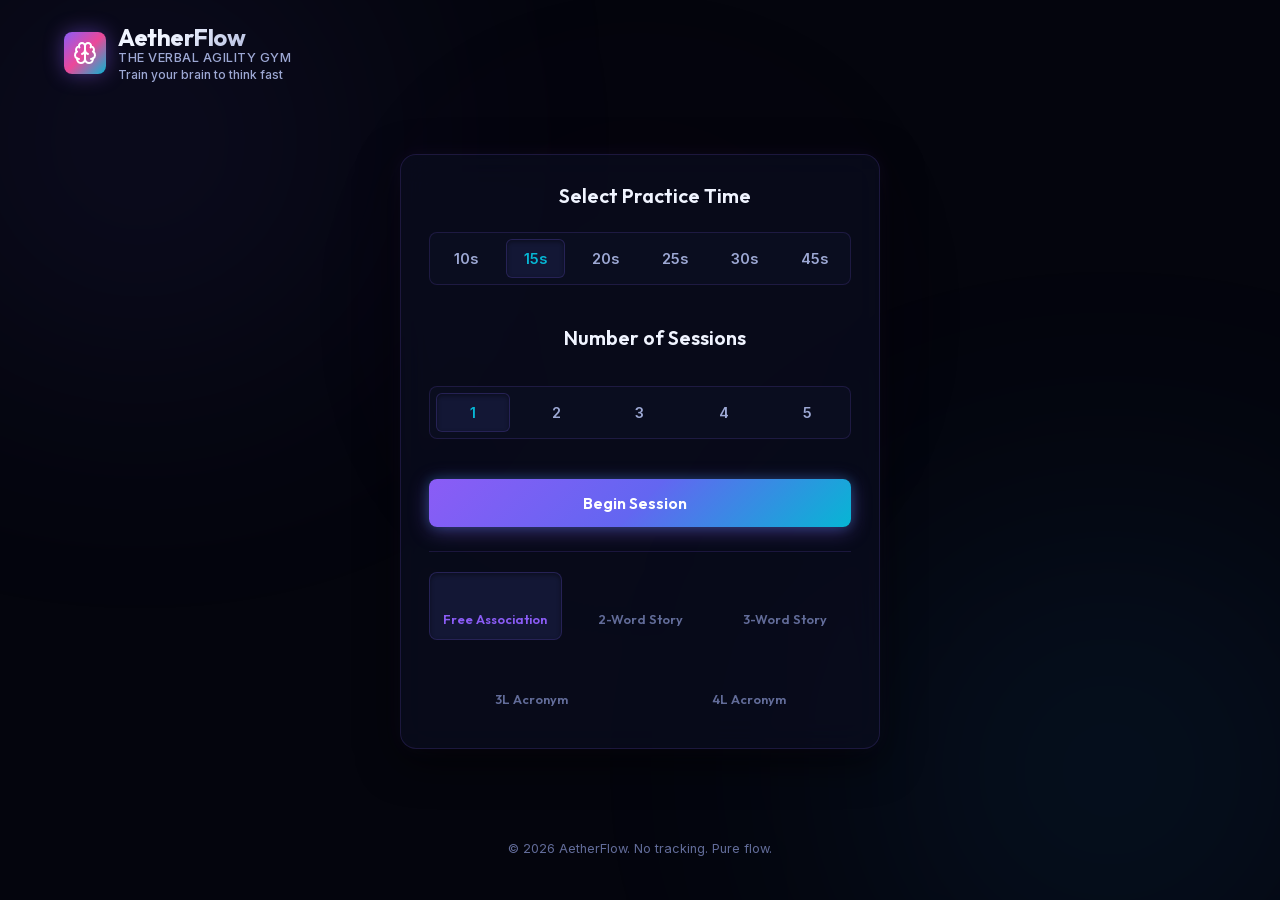
==== index.html @ 55141847 "Inline brain SVG icon in logo for 100% reliable 0ms rendering without script dependency" ====
<!DOCTYPE html>
<html lang="en">
<head>
  <meta charset="UTF-8">
  <meta name="viewport" content="width=device-width, initial-scale=1.0, viewport-fit=cover, user-scalable=no">
  <meta name="description" content="AetherFlow: Train your brain to think fast with minimalist 15-second verbal agility drills.">
  <!-- PWA & Apple Integration -->
  <link rel="manifest" href="manifest.json">
  <meta name="apple-mobile-web-app-capable" content="yes">
  <meta name="apple-mobile-web-app-status-bar-style" content="black-translucent">
  <meta name="apple-mobile-web-app-title" content="AetherFlow">
  <link rel="apple-touch-icon" href="apple-touch-icon.png">
  <meta name="theme-color" media="(prefers-color-scheme: dark)" content="#04050D">
  <meta name="theme-color" media="(prefers-color-scheme: light)" content="#F4F6FC">
  
  <title>AetherFlow - Free Association Practice</title>
  <!-- App Stylesheet (Synchronous in head for 0ms style paint) -->
  <link rel="stylesheet" href="style.css?v=59">
  <!-- Local Fonts (Non-blocking so system fonts display instantly) -->
  <link rel="stylesheet" href="assets/fonts/fonts.css?v=50" media="print" onload="this.media='all'">
  <!-- Lucide Icons -->
  <script src="assets/js/lucide.min.js?v=50"></script>

  <style>
    html, body {
      background-color: #04050D !important;
    }
    .lite-setup-container {
      max-width: 480px;
      margin: 40px auto;
    }
  </style>
</head>
<body>
  <!-- Ambient background glow elements -->
  <div class="ambient-glow glow-1"></div>
  <div class="ambient-glow glow-2"></div>
  <div class="ambient-glow glow-3"></div>

  <div class="app-container">
    <!-- Header -->
    <header class="app-header">
      <div class="brand">
        <div class="brand-logo">
          <svg class="logo-icon" viewBox="0 0 24 24" fill="none" stroke="currentColor" stroke-width="2" stroke-linecap="round" stroke-linejoin="round" aria-hidden="true">
            <path d="M12 5a3 3 0 1 0-5.997.125 4 4 0 0 0-2.526 5.77 4 4 0 0 0 .556 6.588A4 4 0 1 0 12 18Z"/>
            <path d="M12 5a3 3 0 1 1 5.997.125 4 4 0 0 1 2.526 5.77 4 4 0 0 1-.556 6.588A4 4 0 1 1 12 18Z"/>
            <path d="M15 13a4.5 4.5 0 0 1-3-4 4.5 4.5 0 0 1-3 4"/>
            <path d="M17.599 6.5a3 3 0 0 0 .399-1.375"/>
            <path d="M6.003 5.125A3 3 0 0 0 6.401 6.5"/>
            <path d="M3.477 10.896a4 4 0 0 1 .585-.396"/>
            <path d="M19.938 10.5a4 4 0 0 1 .585.396"/>
            <path d="M6 18a4 4 0 0 1-1.967-.516"/>
            <path d="M19.967 17.484A4 4 0 0 1 18 18"/>
          </svg>
        </div>
        <div class="brand-text">
          <h1>AetherFlow</h1>
          <p>The Verbal Agility Gym</p>
          <p style="font-size: 0.75rem; text-transform: none; letter-spacing: normal; margin-top: 2px; color: var(--text-secondary);">Train your brain to think fast</p>
        </div>
      </div>
    </header>

    <!-- VIEWS CONTAINER -->
    <main class="views-container">
      
      <!-- 1. SETUP VIEW (DASHBOARD) -->
      <section id="dashboard-view" class="app-view active">
        <div class="lite-setup-container glass-panel">
          <h2 class="section-title" style="justify-content: center; margin-bottom: 24px;">
            <i data-lucide="sliders"></i> 
            <span>Select Practice Time</span>
          </h2>
          <div id="offline-message" class="hidden" style="margin-top: -12px; margin-bottom: 20px; padding: 12px 16px; border-radius: 8px; background: rgba(239, 68, 68, 0.1); border: 1px solid rgba(239, 68, 68, 0.2); color: #ef4444; font-size: 0.85rem; display: flex; align-items: center; gap: 8px; justify-content: center;">
            <i data-lucide="wifi-off" style="width: 16px; height: 16px;"></i>
            <span>Offline. Connection required to practice.</span>
          </div>
          <form id="config-form" class="config-form">
            <div class="form-group">
              <div class="duration-selector" style="grid-template-columns: repeat(6, 1fr);">
                <button type="button" class="duration-btn" data-value="10">10s</button>
                <button type="button" class="duration-btn active" data-value="15">15s</button>
                <button type="button" class="duration-btn" data-value="20">20s</button>
                <button type="button" class="duration-btn" data-value="25">25s</button>
                <button type="button" class="duration-btn" data-value="30">30s</button>
                <button type="button" class="duration-btn" data-value="45">45s</button>
              </div>
              <input type="hidden" id="duration-input" value="15">
            </div>

            <h2 class="section-title" style="justify-content: center; margin-bottom: 12px; margin-top: 16px;">
              <i data-lucide="layers"></i> 
              <span>Number of Sessions</span>
            </h2>
            <div class="form-group">
              <div class="duration-selector" style="grid-template-columns: repeat(5, 1fr);">
                <button type="button" class="round-btn active" data-value="1">1</button>
                <button type="button" class="round-btn" data-value="2">2</button>
                <button type="button" class="round-btn" data-value="3">3</button>
                <button type="button" class="round-btn" data-value="4">4</button>
                <button type="button" class="round-btn" data-value="5">5</button>
              </div>
              <input type="hidden" id="rounds-input" value="1">
            </div>

            <button type="submit" class="primary-btn start-btn" style="width: 100%; margin-top: 16px;">
              <span>Begin Session</span>
              <i data-lucide="play"></i>
            </button>
          </form>
          
          <!-- Mode Selection Bar -->
          <div class="mode-selector-bar">
            <button type="button" class="mode-tab active" data-mode="association">
              <i data-lucide="brain"></i>
              <span>Free Association</span>
            </button>
            <button type="button" class="mode-tab" data-mode="story">
              <i data-lucide="book-open"></i>
              <span>2-Word Story</span>
            </button>
            <button type="button" class="mode-tab" data-mode="story3">
              <i data-lucide="library"></i>
              <span>3-Word Story</span>
            </button>
            <button type="button" class="mode-tab" data-mode="acronym3">
              <i data-lucide="type"></i>
              <span>3L Acronym</span>
            </button>
            <button type="button" class="mode-tab" data-mode="acronym4">
              <i data-lucide="type"></i>
              <span>4L Acronym</span>
            </button>
          </div>
        </div>
      </section>

      <!-- 2. PRACTICE VIEW -->
      <section id="practice-view" class="app-view">
        <div class="practice-container glass-panel" style="justify-content: center; min-height: 400px; padding: 40px 28px;">
          <!-- Session Header -->
          <div class="practice-header">
            <div id="round-indicator" style="position: absolute; top: -16px; left: 50%; transform: translateX(-50%); font-size: 0.9rem; font-weight: 600; color: var(--text-secondary); background: var(--glass-bg); padding: 4px 12px; border-radius: 12px; border: 1px solid var(--glass-border);">Session 1 of 3</div>
            
            <button id="abort-practice-btn" class="icon-button danger-hover" title="Quit Practice">
              <i data-lucide="x"></i>
            </button>
            <button type="button" class="timer-display" id="timer-display-wrapper" title="Click to pause or resume countdown" aria-label="Pause or resume timer">
              <div class="timer-ring-svg-container">
                <svg class="timer-ring" width="80" height="80">
                  <circle class="timer-ring-bg" stroke="rgba(255,255,255,0.05)" stroke-width="4" fill="transparent" r="36" cx="40" cy="40"/>
                  <circle id="timer-ring-progress" class="timer-ring-progress" stroke="var(--color-primary)" stroke-width="4" fill="transparent" r="36" cx="40" cy="40"/>
                </svg>
              </div>
              <span id="timer-text" class="timer-text">15</span>
              <span id="timer-pause-badge" class="timer-pause-badge hidden">PAUSED</span>
            </button>
          </div>

          <!-- Prompt Word Display -->
          <div class="prompt-section" style="margin: 60px 0;">
            <span class="prompt-label" id="prompt-instruction">Associate in your mind from</span>
            <div id="prompt-word" class="prompt-word" style="animation: feedWordSpawn 0.5s cubic-bezier(0.175, 0.885, 0.32, 1.2) forwards;">Resonance</div>
          </div>
          
          <button id="prev-practice-btn" class="secondary-btn hidden" style="position: absolute; bottom: 20px; left: 28px; padding: 8px 16px; font-size: 0.9rem;" title="Previous Session">
            <i data-lucide="arrow-left" style="width: 16px; height: 16px;"></i>
            <span>Back</span>
          </button>

          <button id="next-practice-btn" class="secondary-btn" style="position: absolute; bottom: 20px; right: 28px; padding: 8px 16px; font-size: 0.9rem;" title="Next Session">
            <span>Next</span>
            <i data-lucide="arrow-right" style="width: 16px; height: 16px;"></i>
          </button>
        </div>
      </section>

      <!-- 3. RESULTS VIEW -->
      <section id="results-view" class="app-view">
        <div class="results-container" style="max-width: 600px;">
          
          <!-- Summary Header -->
          <div class="results-summary-card glass-panel">
            <div class="results-badge"><i data-lucide="brain"></i> Session Complete</div>
            <h2 class="results-title">Flow Complete!</h2>
            <p class="results-subtitle">You completed a mental free association session.</p>
            
            <div class="results-stats-grid" style="grid-template-columns: repeat(2, 1fr); align-items: center;">
              <div class="res-stat-card">
                <span class="word-box-text" id="results-duration" style="--word-len: 4;">0s</span>
                <span class="res-stat-lbl">Practice Time</span>
              </div>
              <div class="res-stat-card">
                <div id="results-prompt-word" class="res-stat-val" style="margin-top: 4px;">Resonance</div>
                <span class="res-stat-lbl" id="results-prompt-label">Prompt Noun</span>
              </div>
            </div>
          </div>

          <div class="results-actions" style="margin-top: 24px; justify-content: center;">
            <button id="retry-btn" class="primary-btn">
              <i data-lucide="rotate-ccw"></i>
              <span>Practice Again</span>
            </button>
            <button id="dashboard-btn" class="secondary-btn">
              <i data-lucide="arrow-left"></i>
              <span>Back to Setup</span>
            </button>
          </div>

        </div>
      </section>

    </main>

    <!-- Footer -->
    <footer class="app-footer">
      <p>&copy; 2026 AetherFlow. No tracking. Pure flow.</p>
    </footer>
  </div>

  <!-- App Logic script -->
  <script src="app.js?v=58"></script>
  <!-- Force unregister any legacy service workers and clear cache storage -->
  <script>
    if ('serviceWorker' in navigator) {
      navigator.serviceWorker.getRegistrations().then(registrations => {
        for (let registration of registrations) {
          registration.unregister();
        }
      });
      if (window.caches) {
        caches.keys().then(names => {
          for (let name of names) caches.delete(name);
        });
      }
    }
  </script>
</body>
</html>
---- style.css ----
/* AetherFlow Design System & Stylesheet */

:root {
  /* Dark Mode Palette — Deep Cosmos & Nebula Starlight */
  --bg-primary: #04050d;                    /* Void Black / Deep Space */
  --bg-secondary: #0a0d1f;                  /* Deep Stellar Navy */
  --bg-tertiary: #131735;                   /* Cosmic Dust Indigo */
  --text-primary: #f0f4ff;                  /* Starlight White */
  --text-secondary: #9da8d4;                /* Stellar Haze */
  --text-muted: #626c99;                    /* Interstellar Grey */
  --text-tertiary: #626c99;
  
  --color-primary: #8b5cf6;                 /* Nebula Violet (Star Nursery) */
  --color-on-primary: #ffffff;
  --color-primary-container: #4c1d95;
  --color-primary-glow: rgba(139, 92, 246, 0.25);
  
  --color-secondary: #06b6d4;               /* Pulsar Cyan */
  --color-secondary-glow: rgba(6, 182, 212, 0.22);
  
  --color-accent: #f43f5e;                  /* Supernova Pink/Magenta */
  --color-accent-glow: rgba(244, 63, 94, 0.22);
  
  --color-star-gold: #fbbf24;               /* Golden Star Glow */
  --color-warning: #f59e0b;
  --color-success: #10b981;
  --color-danger: #f43f5e;
  --color-danger-glow: rgba(244, 63, 94, 0.2);

  --glass-bg: rgba(10, 13, 31, 0.72);
  --glass-border: rgba(139, 92, 246, 0.16);
  --glass-border-focus: rgba(6, 182, 212, 0.4);
  --card-shadow: 0 12px 40px 0 rgba(0, 0, 0, 0.65), 0 0 20px 0 rgba(139, 92, 246, 0.08);
  --inset-shadow: inset 0 2px 4px 0 rgba(0, 0, 0, 0.4);

  --font-display: 'Outfit', -apple-system, BlinkMacSystemFont, "Segoe UI", Roboto, sans-serif;
  --font-body: 'Inter', -apple-system, BlinkMacSystemFont, "Segoe UI", Roboto, sans-serif;
  --border-radius-sm: 8px;
  --border-radius-md: 16px;
  --border-radius-lg: 24px;
  --transition-smooth: all 0.3s cubic-bezier(0.25, 0.8, 0.25, 1);
  --transition-fast: all 0.15s ease;
}

/* Light Mode Override — Celestial Dawn */
body.light-mode {
  --bg-primary: #f4f6fc;
  --bg-secondary: #ffffff;
  --bg-tertiary: #ede9fe;
  --text-primary: #0a0d1f;
  --text-secondary: #4c1d95;
  --text-muted: #6b7280;
  
  --color-primary: #7c3aed;
  --color-on-primary: #ffffff;
  --color-primary-glow: rgba(124, 58, 237, 0.15);
  --color-secondary: #0891b2;
  --color-secondary-glow: rgba(8, 145, 178, 0.15);
  --color-accent: #e11d48;

  --glass-bg: rgba(255, 255, 255, 0.8);
  --glass-border: rgba(124, 58, 237, 0.14);
  --glass-border-focus: rgba(8, 145, 178, 0.35);
  --card-shadow: 0 12px 36px 0 rgba(15, 23, 42, 0.08);
  --inset-shadow: inset 0 2px 4px 0 rgba(0, 0, 0, 0.05);
}

/* Reset & Base Styles */
* {
  box-sizing: border-box;
  margin: 0;
  padding: 0;
  -webkit-tap-highlight-color: transparent;
}

button,
.primary-btn,
.secondary-btn,
.duration-btn,
.round-btn,
.icon-button,
.mode-tab {
  touch-action: manipulation;
  -webkit-user-select: none;
  user-select: none;
  cursor: pointer;
}

button:active,
.primary-btn:active,
.secondary-btn:active,
.duration-btn:active,
.round-btn:active,
.icon-button:active,
.mode-tab:active {
  transform: scale(0.96);
  filter: brightness(0.95);
}

body {
  font-family: var(--font-body);
  background-color: var(--bg-primary);
  color: var(--text-primary);
  min-height: 100vh;
  overflow-x: hidden;
  position: relative;
  transition: background-color 0.5s ease;
}

/* Background Ambient Glows — Cosmic Nebula */
.ambient-glow {
  position: fixed;
  border-radius: 50%;
  filter: blur(140px);
  z-index: 0;
  pointer-events: none;
  opacity: 0.5;
  transition: all 0.5s ease;
}
.glow-1 {
  width: 520px;
  height: 520px;
  background: radial-gradient(circle, rgba(139, 92, 246, 0.45) 0%, rgba(99, 102, 241, 0.2) 40%, transparent 70%);
  top: -120px;
  left: -120px;
}
.glow-2 {
  width: 580px;
  height: 580px;
  background: radial-gradient(circle, rgba(6, 182, 212, 0.35) 0%, rgba(59, 130, 246, 0.18) 45%, transparent 70%);
  bottom: -160px;
  right: -120px;
}
.glow-3 {
  width: 420px;
  height: 420px;
  background: radial-gradient(circle, rgba(244, 63, 94, 0.28) 0%, rgba(168, 85, 247, 0.12) 50%, transparent 70%);
  top: 35%;
  left: 50%;
  transform: translate(-50%, -50%);
  opacity: 0.22;
}

body.light-mode .ambient-glow {
  opacity: 0.25;
}

/* Layout */
.app-container {
  max-width: 1200px;
  margin: 0 auto;
  padding: 24px;
  padding-top: calc(24px + env(safe-area-inset-top));
  padding-bottom: calc(24px + env(safe-area-inset-bottom));
  padding-left: calc(24px + env(safe-area-inset-left));
  padding-right: calc(24px + env(safe-area-inset-right));
  min-height: 100vh;
  display: flex;
  flex-direction: column;
  position: relative;
  z-index: 1;
}

/* Header */
.app-header {
  display: flex;
  justify-content: space-between;
  align-items: center;
  margin-bottom: 32px;
}

.brand {
  display: flex;
  align-items: center;
  gap: 12px;
}

.brand-logo {
  background: linear-gradient(135deg, #8b5cf6 0%, #ec4899 50%, #06b6d4 100%);
  width: 42px;
  height: 42px;
  border-radius: var(--border-radius-sm);
  display: flex;
  align-items: center;
  justify-content: center;
  box-shadow: 0 0 20px rgba(139, 92, 246, 0.45);
  flex-shrink: 0;
}

.logo-icon {
  stroke: #ffffff;
  width: 24px;
  height: 24px;
  display: block;
}

.brand-text h1 {
  font-family: var(--font-display);
  font-size: 1.5rem;
  font-weight: 700;
  letter-spacing: -0.5px;
  line-height: 1.1;
  background: linear-gradient(135deg, var(--text-primary) 30%, var(--text-secondary));
  -webkit-background-clip: text;
  -webkit-text-fill-color: transparent;
}

.brand-text p {
  font-size: 0.8rem;
  color: var(--text-secondary);
  font-weight: 500;
  letter-spacing: 0.5px;
  text-transform: uppercase;
}

.header-actions {
  display: flex;
  gap: 12px;
}

/* View switcher styling */
.app-view {
  display: none;
  opacity: 0;
  transform: translateY(15px);
  transition: opacity 0.4s ease, transform 0.4s ease;
}

.app-view.active {
  display: block;
  opacity: 1;
  transform: translateY(0);
  animation: viewTransition 0.5s cubic-bezier(0.16, 1, 0.3, 1) forwards;
}

@keyframes viewTransition {
  0% {
    opacity: 0;
    transform: translateY(15px) scale(0.98);
  }
  100% {
    opacity: 1;
    transform: translateY(0) scale(1);
  }
}

/* Glassmorphism Panels */
.glass-panel {
  background: var(--glass-bg);
  border: 1px solid var(--glass-border);
  border-radius: var(--border-radius-md);
  padding: 28px;
  backdrop-filter: blur(16px);
  -webkit-backdrop-filter: blur(16px);
  box-shadow: var(--card-shadow);
  transition: var(--transition-smooth);
}

.glass-panel:hover {
  border-color: var(--glass-border-focus);
}

.section-title {
  font-family: var(--font-display);
  font-size: 1.25rem;
  font-weight: 600;
  margin-bottom: 20px;
  display: flex;
  align-items: center;
  gap: 10px;
}

.section-title i {
  color: var(--color-primary);
  width: 20px;
  height: 20px;
}

/* Dashboard Grid */
.dashboard-grid {
  display: grid;
  grid-template-columns: 1.2fr 0.8fr;
  gap: 24px;
}

.stats-overview {
  grid-column: 1 / -1;
}

.stats-grid {
  display: grid;
  grid-template-columns: repeat(auto-fit, minmax(200px, 1fr));
  gap: 20px;
}

.stat-card {
  background: var(--bg-secondary);
  border: 1px solid var(--glass-border);
  padding: 20px;
  border-radius: var(--border-radius-md);
  position: relative;
  overflow: hidden;
  display: flex;
  flex-direction: column;
  justify-content: space-between;
  height: 120px;
  transition: var(--transition-smooth);
}

.stat-card:hover {
  transform: translateY(-4px);
  border-color: var(--color-primary-glow);
  box-shadow: 0 10px 20px rgba(0,0,0,0.2);
}

.stat-value {
  font-family: var(--font-display);
  font-size: 2.2rem;
  font-weight: 700;
  line-height: 1;
  background: linear-gradient(135deg, var(--text-primary), var(--text-secondary));
  -webkit-background-clip: text;
  -webkit-text-fill-color: transparent;
}

.stat-label {
  font-size: 0.85rem;
  color: var(--text-secondary);
  font-weight: 500;
}

.stat-icon-wrapper {
  position: absolute;
  right: -10px;
  bottom: -10px;
  opacity: 0.05;
  transition: var(--transition-smooth);
}

.stat-icon-wrapper i {
  width: 80px;
  height: 80px;
}

.stat-card:hover .stat-icon-wrapper {
  opacity: 0.12;
  transform: scale(1.1) rotate(-5deg);
  color: var(--color-primary);
}

/* Configuration Form */
.config-form {
  display: flex;
  flex-direction: column;
  gap: 24px;
}

.form-group {
  display: flex;
  flex-direction: column;
  gap: 12px;
}

.form-group label {
  font-size: 0.85rem;
  font-weight: 600;
  text-transform: uppercase;
  letter-spacing: 0.8px;
  color: var(--text-secondary);
}

/* Duration Selector Buttons */
.duration-selector {
  display: grid;
  grid-template-columns: repeat(7, 1fr);
  gap: 10px;
  background: var(--bg-secondary);
  padding: 6px;
  border-radius: var(--border-radius-sm);
  border: 1px solid var(--glass-border);
}

.duration-btn,
.round-btn {
  background: transparent;
  border: none;
  color: var(--text-secondary);
  font-family: var(--font-body);
  font-size: 0.9rem;
  font-weight: 600;
  padding: 10px 0;
  border-radius: 6px;
  cursor: pointer;
  transition: var(--transition-fast);
  display: flex;
  align-items: center;
  justify-content: center;
}

.duration-btn:hover,
.round-btn:hover {
  background: rgba(255, 255, 255, 0.03);
  color: var(--text-primary);
}

body.light-mode .duration-btn:hover,
body.light-mode .round-btn:hover {
  background: rgba(0, 0, 0, 0.03);
}

.duration-btn.active,
.round-btn.active {
  background: var(--bg-tertiary);
  color: var(--color-secondary);
  box-shadow: var(--inset-shadow);
  border: 1px solid var(--glass-border);
}

/* Category Grid Radio Buttons */
.category-grid {
  display: grid;
  grid-template-columns: repeat(2, 1fr);
  gap: 12px;
}

.category-card {
  cursor: pointer;
  position: relative;
}

.category-card input[type="radio"] {
  position: absolute;
  opacity: 0;
  width: 0;
  height: 0;
}

.category-content {
  display: flex;
  flex-direction: column;
  align-items: center;
  gap: 8px;
  padding: 16px;
  background: var(--bg-secondary);
  border: 1px solid var(--glass-border);
  border-radius: var(--border-radius-sm);
  text-align: center;
  transition: var(--transition-smooth);
}

.category-content i {
  width: 20px;
  height: 20px;
  color: var(--text-secondary);
  transition: var(--transition-smooth);
}

.category-content span {
  font-size: 0.85rem;
  font-weight: 500;
  color: var(--text-secondary);
  transition: var(--transition-smooth);
}

.category-card:hover .category-content {
  border-color: var(--glass-border-focus);
}

.category-card input[type="radio"]:checked + .category-content {
  border-color: var(--color-primary);
  background: var(--color-primary-glow);
}

.category-card input[type="radio"]:checked + .category-content i {
  color: var(--color-primary);
  transform: scale(1.1);
}

.category-card input[type="radio"]:checked + .category-content span {
  color: var(--text-primary);
  font-weight: 600;
}

/* Buttons */
.primary-btn {
  background: linear-gradient(135deg, #8b5cf6 0%, #6366f1 50%, #06b6d4 100%);
  color: #ffffff;
  border: none;
  font-family: var(--font-display);
  font-size: 1rem;
  font-weight: 600;
  padding: 14px 28px;
  border-radius: var(--border-radius-sm);
  cursor: pointer;
  display: flex;
  align-items: center;
  justify-content: center;
  gap: 10px;
  transition: var(--transition-smooth);
  box-shadow: 0 4px 20px rgba(139, 92, 246, 0.4), 0 0 12px rgba(6, 182, 212, 0.25);
}

.primary-btn:hover {
  transform: translateY(-2px);
  box-shadow: 0 6px 26px rgba(139, 92, 246, 0.55), 0 0 16px rgba(6, 182, 212, 0.35);
  filter: brightness(1.1);
}

.primary-btn:active {
  transform: translateY(0);
}

.secondary-btn {
  background: var(--bg-tertiary);
  color: var(--text-primary);
  border: 1px solid var(--glass-border);
  font-family: var(--font-display);
  font-size: 1rem;
  font-weight: 600;
  padding: 14px 28px;
  border-radius: var(--border-radius-sm);
  cursor: pointer;
  display: flex;
  align-items: center;
  justify-content: center;
  gap: 10px;
  transition: var(--transition-smooth);
}

.secondary-btn:hover {
  background: var(--bg-secondary);
  border-color: var(--glass-border-focus);
}

.icon-button {
  background: var(--glass-bg);
  border: 1px solid var(--glass-border);
  color: var(--text-primary);
  width: 40px;
  height: 40px;
  border-radius: var(--border-radius-sm);
  cursor: pointer;
  display: flex;
  align-items: center;
  justify-content: center;
  transition: var(--transition-smooth);
}

.icon-button:hover {
  background: var(--bg-tertiary);
  border-color: var(--glass-border-focus);
  transform: scale(1.05);
}

.icon-button i {
  width: 18px;
  height: 18px;
}

.text-btn {
  background: transparent;
  border: none;
  font-size: 0.85rem;
  font-weight: 600;
  color: var(--text-secondary);
  cursor: pointer;
  transition: var(--transition-fast);
}

.text-btn:hover {
  color: var(--text-primary);
}

.text-btn.danger-hover:hover {
  color: var(--color-danger);
}

.danger-hover:hover {
  border-color: var(--color-danger);
  color: var(--color-danger);
  background: var(--color-danger-glow);
}

.hidden {
  display: none !important;
}

/* History Panel */
.panel-header {
  display: flex;
  justify-content: space-between;
  align-items: center;
  margin-bottom: 20px;
}

.history-list-wrapper {
  max-height: 295px;
  overflow-y: auto;
  padding-right: 4px;
}

.history-list-wrapper::-webkit-scrollbar {
  width: 4px;
}

.history-list-wrapper::-webkit-scrollbar-thumb {
  background: var(--glass-border-focus);
  border-radius: 4px;
}

.empty-state {
  display: flex;
  flex-direction: column;
  align-items: center;
  justify-content: center;
  padding: 40px 20px;
  text-align: center;
  color: var(--text-muted);
  gap: 12px;
}

.empty-state i {
  width: 40px;
  height: 40px;
  stroke-width: 1.5;
}

.empty-state p {
  font-size: 0.9rem;
}

.history-list {
  list-style: none;
  display: flex;
  flex-direction: column;
  gap: 12px;
}

.history-item {
  display: flex;
  justify-content: space-between;
  align-items: center;
  background: var(--bg-secondary);
  border: 1px solid var(--glass-border);
  padding: 14px 18px;
  border-radius: var(--border-radius-sm);
  cursor: pointer;
  transition: var(--transition-smooth);
}

.history-item:hover {
  transform: translateX(4px);
  border-color: var(--color-primary-glow);
  background: var(--bg-tertiary);
}

.history-main-info {
  display: flex;
  flex-direction: column;
  gap: 4px;
}

.history-prompt {
  font-weight: 600;
  font-size: 0.95rem;
}

.history-details {
  font-size: 0.8rem;
  color: var(--text-secondary);
}

.history-stats {
  display: flex;
  align-items: center;
  gap: 12px;
}

.history-stat-badge {
  background: var(--bg-tertiary);
  border: 1px solid var(--glass-border);
  padding: 4px 8px;
  border-radius: 4px;
  font-size: 0.75rem;
  font-weight: 600;
  color: var(--color-secondary);
}

.history-date {
  font-size: 0.75rem;
  color: var(--text-muted);
}

/* PRACTICE VIEW */
.practice-container {
  max-width: 720px;
  margin: 0 auto;
  display: flex;
  flex-direction: column;
  align-items: center;
  position: relative;
  min-height: 480px;
}

.practice-header {
  width: 100%;
  display: flex;
  justify-content: space-between;
  align-items: center;
  margin-bottom: 40px;
}

/* Timer Ring & Visual (Interactive Button) */
.timer-display {
  position: relative;
  width: 80px;
  height: 80px;
  display: flex;
  align-items: center;
  justify-content: center;
  background: transparent;
  border: none;
  padding: 0;
  cursor: pointer;
  border-radius: 50%;
  outline: none;
  transition: transform 0.2s cubic-bezier(0.2, 0.8, 0.2, 1), filter 0.2s ease;
  user-select: none;
  -webkit-tap-highlight-color: transparent;
}

.timer-display:hover {
  transform: scale(1.06);
  filter: drop-shadow(0 0 12px rgba(139, 92, 246, 0.55));
}

.timer-display:active {
  transform: scale(0.95);
}

.timer-display:focus-visible {
  box-shadow: 0 0 0 2px var(--color-primary);
}

.timer-ring-svg-container {
  transform: rotate(-90deg);
}

.timer-ring-progress {
  stroke-dasharray: 226; /* 2 * PI * r = 2 * 3.14159 * 36 ≈ 226.19 */
  stroke-dashoffset: 0;
  transition: stroke-dashoffset 0.25s linear, stroke 0.3s ease;
}

.timer-text {
  position: absolute;
  font-family: var(--font-display);
  font-size: 1.4rem;
  font-weight: 700;
  color: var(--text-primary);
  transition: color 0.3s ease;
}

.timer-display.pulse {
  animation: timerAlertPulse 1s infinite alternate;
}

.timer-display.paused .timer-ring-progress {
  stroke: hsl(45, 95%, 55%) !important;
  filter: drop-shadow(0 0 8px hsla(45, 95%, 55%, 0.6));
}

.timer-display.paused .timer-text {
  color: hsl(45, 95%, 65%);
}

.timer-pause-badge {
  position: absolute;
  bottom: -6px;
  background: rgba(10, 13, 31, 0.95);
  border: 1px solid rgba(251, 191, 36, 0.5);
  border-radius: 10px;
  padding: 2px 7px;
  font-size: 0.6rem;
  font-weight: 800;
  text-transform: uppercase;
  letter-spacing: 0.08em;
  color: #fbbf24;
  box-shadow: 0 4px 10px rgba(0, 0, 0, 0.6), 0 0 8px rgba(251, 191, 36, 0.3);
  pointer-events: none;
  animation: fadeInBadge 0.2s cubic-bezier(0.2, 0.8, 0.2, 1);
}

@keyframes fadeInBadge {
  from { opacity: 0; transform: translateY(3px) scale(0.92); }
  to { opacity: 1; transform: translateY(0) scale(1); }
}

@keyframes timerAlertPulse {
  0% {
    transform: scale(1);
    color: var(--text-primary);
  }
  100% {
    transform: scale(1.1);
    color: var(--color-danger);
  }
}

.progress-pill {
  display: flex;
  align-items: center;
  gap: 6px;
  background: var(--bg-secondary);
  border: 1px solid var(--glass-border);
  padding: 8px 14px;
  border-radius: 20px;
  font-size: 0.9rem;
  font-weight: 600;
}

.progress-pill i {
  width: 16px;
  height: 16px;
  color: var(--color-accent);
}

/* Prompt Word Section */
.prompt-section {
  text-align: center;
  margin-bottom: 24px;
}

.prompt-label {
  font-size: 0.8rem;
  font-weight: 600;
  letter-spacing: 1.5px;
  text-transform: uppercase;
  color: var(--text-muted);
}

.prompt-word {
  display: flex;
  flex-direction: column;
  align-items: center;
  justify-content: center;
  margin: 6px 0 10px 0;
  min-height: 120px;
}

.prompt-word-text {
  font-family: var(--font-display);
  font-weight: 800;
  background: linear-gradient(135deg, #ffffff 40%, var(--text-secondary));
  -webkit-background-clip: text;
  -webkit-text-fill-color: transparent;
  letter-spacing: -1px;
  text-shadow: 0 4px 20px rgba(0,0,0,0.1);
  
  /* Dynamic font-size sizing based on length and viewport */
  --word-len: 8;
  --max-size: calc(36rem / var(--word-len));
  font-size: clamp(1.8rem, 10vw, var(--max-size));
  
  /* Safety wraps */
  word-wrap: break-word;
  overflow-wrap: break-word;
}

body.light-mode .prompt-word-text {
  background: linear-gradient(135deg, var(--text-primary) 40%, var(--text-secondary));
  -webkit-background-clip: text;
  -webkit-text-fill-color: transparent;
}

.noun-category-badge {
  display: inline-flex;
  align-items: center;
  gap: 6px;
  background: rgba(255, 255, 255, 0.04);
  border: 1px solid var(--glass-border);
  padding: 6px 12px;
  border-radius: 12px;
  font-size: 0.75rem;
  font-weight: 600;
  color: var(--text-secondary);
}

.noun-category-badge i {
  width: 12px;
  height: 12px;
}

/* Live Association Feed */
.association-feed-container {
  width: 100%;
  flex: 1;
  background: var(--bg-secondary);
  border: 1px solid var(--glass-border);
  border-radius: var(--border-radius-sm);
  padding: 16px;
  margin-bottom: 24px;
  overflow-y: auto;
  box-shadow: var(--inset-shadow);
  display: flex;
  flex-direction: column-reverse; /* Scroll anchored to bottom */
  height: 180px;
}

.association-feed-container::-webkit-scrollbar {
  width: 4px;
}

.association-feed-container::-webkit-scrollbar-thumb {
  background: var(--glass-border-focus);
  border-radius: 4px;
}

.association-feed {
  display: flex;
  flex-wrap: wrap;
  gap: 8px;
  align-content: flex-end;
}

.feed-placeholder {
  width: 100%;
  text-align: center;
  color: var(--text-muted);
  font-size: 0.9rem;
  padding: 20px 0;
  font-style: italic;
}

.feed-word {
  background: var(--bg-tertiary);
  border: 1px solid var(--glass-border);
  padding: 6px 14px;
  border-radius: var(--border-radius-sm);
  font-size: 0.95rem;
  font-weight: 500;
  display: inline-flex;
  align-items: center;
  gap: 8px;
  animation: feedWordSpawn 0.3s cubic-bezier(0.175, 0.885, 0.32, 1.275) forwards;
}

@keyframes feedWordSpawn {
  0% {
    opacity: 0;
    transform: translateY(12px) scale(0.9);
  }
  100% {
    opacity: 1;
    transform: translateY(0) scale(1);
  }
}

.feed-word-speed {
  font-size: 0.7rem;
  font-weight: 600;
  color: var(--color-secondary);
  opacity: 0.8;
}

/* Practice Input Area */
.practice-input-area {
  width: 100%;
  display: flex;
  flex-direction: column;
  gap: 12px;
  align-items: center;
}

.input-glow-wrapper {
  position: relative;
  width: 100%;
  display: flex;
  align-items: center;
}

#association-input {
  width: 100%;
  background: var(--bg-tertiary);
  border: 1px solid var(--glass-border);
  border-radius: var(--border-radius-md);
  padding: 16px 54px 16px 20px;
  color: var(--text-primary);
  font-family: var(--font-body);
  font-size: 1.1rem;
  font-weight: 500;
  outline: none;
  box-shadow: var(--inset-shadow);
  transition: var(--transition-smooth);
}

#association-input:focus {
  border-color: var(--color-primary);
  background: var(--bg-secondary);
  box-shadow: 0 0 15px var(--color-primary-glow), var(--inset-shadow);
}

.send-btn {
  position: absolute;
  right: 10px;
  background: var(--color-primary);
  border: none;
  color: #ffffff;
  width: 36px;
  height: 36px;
  border-radius: 50%;
  display: flex;
  align-items: center;
  justify-content: center;
  cursor: pointer;
  transition: var(--transition-smooth);
}

.send-btn:hover {
  background: var(--color-accent);
  transform: scale(1.05);
}

.send-btn i {
  width: 18px;
  height: 18px;
}

.input-tip {
  font-size: 0.75rem;
  color: var(--text-muted);
}

kbd {
  background: var(--bg-tertiary);
  border: 1px solid var(--glass-border);
  padding: 2px 5px;
  border-radius: 4px;
  font-size: 0.7rem;
  font-family: monospace;
}

/* RESULTS VIEW */
.results-container {
  max-width: 800px;
  margin: 0 auto;
  display: grid;
  grid-template-columns: 1fr;
  gap: 24px;
}

.results-summary-card {
  text-align: center;
  position: relative;
  overflow: hidden;
}

.results-badge {
  display: inline-flex;
  align-items: center;
  gap: 6px;
  background: var(--color-primary-glow);
  color: #c084fc;
  border: 1px solid rgba(139, 92, 246, 0.35);
  padding: 6px 12px;
  border-radius: 20px;
  font-size: 0.75rem;
  font-weight: 600;
  margin-bottom: 16px;
  text-transform: uppercase;
  box-shadow: 0 0 12px rgba(139, 92, 246, 0.2);
}

.results-badge i {
  width: 12px;
  height: 12px;
}

.results-title {
  font-family: var(--font-display);
  font-size: 2.2rem;
  font-weight: 800;
  margin-bottom: 8px;
}

.results-subtitle {
  font-size: 1rem;
  color: var(--text-secondary);
  margin-bottom: 24px;
}

.highlight-word {
  color: var(--color-secondary);
  font-weight: 600;
}

.results-stats-grid {
  display: grid;
  grid-template-columns: repeat(3, 1fr);
  gap: 16px;
  background: var(--bg-secondary);
  padding: 16px;
  border-radius: var(--border-radius-sm);
  border: 1px solid var(--glass-border);
}

.res-stat-card {
  display: flex;
  flex-direction: column;
  gap: 4px;
}

.res-stat-val {
  font-family: var(--font-display);
  font-size: 1.8rem;
  font-weight: 700;
  color: var(--text-primary);
}

.res-stat-lbl {
  font-size: 0.75rem;
  color: var(--text-secondary);
  font-weight: 500;
  text-transform: uppercase;
}

/* Association Canvas */
.visualizer-panel {
  display: flex;
  flex-direction: column;
}

.visualizer-header {
  margin-bottom: 16px;
}

.panel-subtitle {
  font-family: var(--font-display);
  font-size: 1.15rem;
  font-weight: 600;
  display: flex;
  align-items: center;
  gap: 8px;
}

.panel-subtitle i {
  color: var(--color-secondary);
  width: 18px;
  height: 18px;
}

.panel-desc {
  font-size: 0.8rem;
  color: var(--text-secondary);
  margin-top: 4px;
}

.canvas-container {
  width: 100%;
  height: 320px;
  background: var(--bg-secondary);
  border-radius: var(--border-radius-sm);
  border: 1px solid var(--glass-border);
  position: relative;
  overflow: hidden;
}

#association-canvas {
  width: 100%;
  height: 100%;
  display: block;
}

/* Pathway Breakdown Flow */
.pathway-flow {
  display: flex;
  flex-wrap: wrap;
  gap: 10px;
  padding: 16px;
  background: var(--bg-secondary);
  border-radius: var(--border-radius-sm);
  border: 1px solid var(--glass-border);
  margin-bottom: 24px;
  max-height: 200px;
  overflow-y: auto;
}

.pathway-flow::-webkit-scrollbar {
  width: 4px;
}

.pathway-flow::-webkit-scrollbar-thumb {
  background: var(--glass-border-focus);
  border-radius: 4px;
}

.pathway-node {
  background: var(--bg-tertiary);
  border: 1px solid var(--glass-border);
  padding: 8px 14px;
  border-radius: var(--border-radius-sm);
  display: inline-flex;
  align-items: center;
  gap: 8px;
  font-size: 0.9rem;
}

.pathway-node.start-node {
  border-color: var(--color-primary);
  background: var(--color-primary-glow);
  font-weight: 600;
}

.node-arrow {
  color: var(--text-muted);
}

.node-arrow i {
  width: 14px;
  height: 14px;
}

.node-speed {
  font-size: 0.7rem;
  color: var(--text-secondary);
  background: rgba(0, 0, 0, 0.15);
  padding: 2px 5px;
  border-radius: 4px;
}

.results-actions {
  display: flex;
  justify-content: center;
  gap: 16px;
}

/* Floating Particle Animation */
.floating-word-particle {
  position: absolute;
  pointer-events: none;
  font-family: var(--font-display);
  font-weight: 600;
  color: var(--color-accent);
  opacity: 0;
  z-index: 10;
  filter: drop-shadow(0 0 8px rgba(236, 72, 153, 0.3));
  animation: floatUpWord 1.2s cubic-bezier(0.25, 1, 0.5, 1) forwards;
}

@keyframes floatUpWord {
  0% {
    transform: translate(-50%, 0) scale(0.8);
    opacity: 0;
  }
  15% {
    opacity: 0.9;
  }
  100% {
    transform: translate(-50%, -100px) scale(1.1);
    opacity: 0;
  }
}

/* Footer */
.app-footer {
  text-align: center;
  padding: 40px 0 20px 0;
  font-size: 0.8rem;
  color: var(--text-muted);
  margin-top: auto;
}

/* Responsive Media Queries */
@media (max-width: 768px) {
  .dashboard-grid {
    grid-template-columns: 1fr;
  }
  
  .results-stats-grid {
    grid-template-columns: 1fr;
    gap: 12px;
  }


  .results-actions {
    flex-direction: column;
    width: 100%;
  }

  .results-actions button {
    width: 100%;
  }
}

/* Mode Selector Tab Bar */
.mode-selector-bar {
  display: flex;
  flex-wrap: wrap;
  gap: 12px;
  margin-top: 24px;
  border-top: 1px solid var(--glass-border);
  padding-top: 20px;
}

.mode-tab {
  flex: 1;
  min-width: calc(33.333% - 12px);
  display: flex;
  flex-direction: column;
  align-items: center;
  gap: 6px;
  padding: 12px;
  background: transparent;
  border: 1px solid transparent;
  border-radius: var(--border-radius-sm);
  color: var(--text-muted);
  cursor: pointer;
  transition: var(--transition-smooth);
}

.mode-tab i {
  width: 20px;
  height: 20px;
  transition: var(--transition-smooth);
}

.mode-tab span {
  font-size: 0.8rem;
  font-weight: 600;
  font-family: var(--font-display);
}

.mode-tab:hover {
  color: var(--text-secondary);
  background: rgba(255, 255, 255, 0.01);
}

.mode-tab.active {
  background: var(--bg-tertiary);
  color: var(--color-primary);
  border: 1px solid var(--glass-border);
  box-shadow: var(--inset-shadow);
}

.mode-tab.active i {
  color: var(--color-primary);
  transform: scale(1.1);
}

body.light-mode .mode-tab.active {
  background: rgba(0, 0, 0, 0.02);
  color: var(--color-primary);
}

/* 2-Word Story Mode Display */
.prompt-double-container {
  display: flex;
  flex-direction: column;
  gap: 16px;
  align-items: center;
  justify-content: center;
  width: 100%;
}

.word-box {
  background: rgba(255, 255, 255, 0.03);
  border: 1px solid var(--glass-border);
  min-height: 72px;
  height: auto;
  padding: 12px 32px;
  border-radius: var(--border-radius-md);
  box-shadow: var(--inset-shadow), 0 8px 32px 0 rgba(0, 0, 0, 0.2);
  display: inline-flex;
  align-items: center;
  justify-content: center;
  min-width: 260px;
  max-width: 90%;
  animation: feedWordSpawn 0.5s cubic-bezier(0.175, 0.885, 0.32, 1.2) forwards;
}

.word-box-text {
  font-family: var(--font-display);
  --word-len: 8;
  --max-box-size: calc(24rem / var(--word-len));
  font-size: clamp(1.4rem, 6.5vw, var(--max-box-size));
  font-weight: 800;
  letter-spacing: -0.5px;
  background: linear-gradient(135deg, #ffffff 50%, var(--text-secondary));
  -webkit-background-clip: text;
  -webkit-text-fill-color: transparent;
  text-align: center;
  word-wrap: break-word;
  overflow-wrap: break-word;
  line-height: 1.2;
}

body.light-mode .word-box {
  background: rgba(0, 0, 0, 0.02);
  box-shadow: var(--inset-shadow), 0 8px 32px 0 rgba(31, 38, 135, 0.05);
}

body.light-mode .word-box-text {
  background: linear-gradient(135deg, var(--text-primary) 50%, var(--text-secondary));
  -webkit-background-clip: text;
  -webkit-text-fill-color: transparent;
}

/* Results View Prompt Box Adjustments */
.results-container .word-box {
  min-height: 56px;
  height: auto;
  min-width: 180px;
  max-width: 100%;
  padding: 10px 20px;
  box-shadow: var(--inset-shadow), 0 4px 12px rgba(0, 0, 0, 0.15);
  margin: 6px auto;
}

.results-container .word-box-text {
  font-size: clamp(1.05rem, 4vw, calc(16rem / var(--word-len)));
  line-height: 1.25;
}

.results-container .prompt-double-container {
  gap: 8px;
}

/* Sync Loading Spin Animation */
@keyframes spin {
  0% { transform: rotate(0deg); }
  100% { transform: rotate(360deg); }
}

.spin-animation {
  animation: spin 1s linear infinite;
  display: inline-block;
}
---- assets/fonts/fonts.css ----
/* cyrillic-ext */
@font-face {
  font-family: 'Inter';
  font-style: normal;
  font-weight: 300;
  font-display: swap;
  src: url(./UcC73FwrK3iLTeHuS_nVMrMxCp50SjIa2JL7W0Q5n-wU.woff2) format('woff2');
  unicode-range: U+0460-052F, U+1C80-1C8A, U+20B4, U+2DE0-2DFF, U+A640-A69F, U+FE2E-FE2F;
}
/* cyrillic */
@font-face {
  font-family: 'Inter';
  font-style: normal;
  font-weight: 300;
  font-display: swap;
  src: url(./UcC73FwrK3iLTeHuS_nVMrMxCp50SjIa0ZL7W0Q5n-wU.woff2) format('woff2');
  unicode-range: U+0301, U+0400-045F, U+0490-0491, U+04B0-04B1, U+2116;
}
/* greek-ext */
@font-face {
  font-family: 'Inter';
  font-style: normal;
  font-weight: 300;
  font-display: swap;
  src: url(./UcC73FwrK3iLTeHuS_nVMrMxCp50SjIa2ZL7W0Q5n-wU.woff2) format('woff2');
  unicode-range: U+1F00-1FFF;
}
/* greek */
@font-face {
  font-family: 'Inter';
  font-style: normal;
  font-weight: 300;
  font-display: swap;
  src: url(./UcC73FwrK3iLTeHuS_nVMrMxCp50SjIa1pL7W0Q5n-wU.woff2) format('woff2');
  unicode-range: U+0370-0377, U+037A-037F, U+0384-038A, U+038C, U+038E-03A1, U+03A3-03FF;
}
/* vietnamese */
@font-face {
  font-family: 'Inter';
  font-style: normal;
  font-weight: 300;
  font-display: swap;
  src: url(./UcC73FwrK3iLTeHuS_nVMrMxCp50SjIa2pL7W0Q5n-wU.woff2) format('woff2');
  unicode-range: U+0102-0103, U+0110-0111, U+0128-0129, U+0168-0169, U+01A0-01A1, U+01AF-01B0, U+0300-0301, U+0303-0304, U+0308-0309, U+0323, U+0329, U+1EA0-1EF9, U+20AB;
}
/* latin-ext */
@font-face {
  font-family: 'Inter';
  font-style: normal;
  font-weight: 300;
  font-display: swap;
  src: url(./UcC73FwrK3iLTeHuS_nVMrMxCp50SjIa25L7W0Q5n-wU.woff2) format('woff2');
  unicode-range: U+0100-02BA, U+02BD-02C5, U+02C7-02CC, U+02CE-02D7, U+02DD-02FF, U+0304, U+0308, U+0329, U+1D00-1DBF, U+1E00-1E9F, U+1EF2-1EFF, U+2020, U+20A0-20AB, U+20AD-20C0, U+2113, U+2C60-2C7F, U+A720-A7FF;
}
/* latin */
@font-face {
  font-family: 'Inter';
  font-style: normal;
  font-weight: 300;
  font-display: swap;
  src: url(./UcC73FwrK3iLTeHuS_nVMrMxCp50SjIa1ZL7W0Q5nw.woff2) format('woff2');
  unicode-range: U+0000-00FF, U+0131, U+0152-0153, U+02BB-02BC, U+02C6, U+02DA, U+02DC, U+0304, U+0308, U+0329, U+2000-206F, U+20AC, U+2122, U+2191, U+2193, U+2212, U+2215, U+FEFF, U+FFFD;
}
/* cyrillic-ext */
@font-face {
  font-family: 'Inter';
  font-style: normal;
  font-weight: 400;
  font-display: swap;
  src: url(./UcC73FwrK3iLTeHuS_nVMrMxCp50SjIa2JL7W0Q5n-wU.woff2) format('woff2');
  unicode-range: U+0460-052F, U+1C80-1C8A, U+20B4, U+2DE0-2DFF, U+A640-A69F, U+FE2E-FE2F;
}
/* cyrillic */
@font-face {
  font-family: 'Inter';
  font-style: normal;
  font-weight: 400;
  font-display: swap;
  src: url(./UcC73FwrK3iLTeHuS_nVMrMxCp50SjIa0ZL7W0Q5n-wU.woff2) format('woff2');
  unicode-range: U+0301, U+0400-045F, U+0490-0491, U+04B0-04B1, U+2116;
}
/* greek-ext */
@font-face {
  font-family: 'Inter';
  font-style: normal;
  font-weight: 400;
  font-display: swap;
  src: url(./UcC73FwrK3iLTeHuS_nVMrMxCp50SjIa2ZL7W0Q5n-wU.woff2) format('woff2');
  unicode-range: U+1F00-1FFF;
}
/* greek */
@font-face {
  font-family: 'Inter';
  font-style: normal;
  font-weight: 400;
  font-display: swap;
  src: url(./UcC73FwrK3iLTeHuS_nVMrMxCp50SjIa1pL7W0Q5n-wU.woff2) format('woff2');
  unicode-range: U+0370-0377, U+037A-037F, U+0384-038A, U+038C, U+038E-03A1, U+03A3-03FF;
}
/* vietnamese */
@font-face {
  font-family: 'Inter';
  font-style: normal;
  font-weight: 400;
  font-display: swap;
  src: url(./UcC73FwrK3iLTeHuS_nVMrMxCp50SjIa2pL7W0Q5n-wU.woff2) format('woff2');
  unicode-range: U+0102-0103, U+0110-0111, U+0128-0129, U+0168-0169, U+01A0-01A1, U+01AF-01B0, U+0300-0301, U+0303-0304, U+0308-0309, U+0323, U+0329, U+1EA0-1EF9, U+20AB;
}
/* latin-ext */
@font-face {
  font-family: 'Inter';
  font-style: normal;
  font-weight: 400;
  font-display: swap;
  src: url(./UcC73FwrK3iLTeHuS_nVMrMxCp50SjIa25L7W0Q5n-wU.woff2) format('woff2');
  unicode-range: U+0100-02BA, U+02BD-02C5, U+02C7-02CC, U+02CE-02D7, U+02DD-02FF, U+0304, U+0308, U+0329, U+1D00-1DBF, U+1E00-1E9F, U+1EF2-1EFF, U+2020, U+20A0-20AB, U+20AD-20C0, U+2113, U+2C60-2C7F, U+A720-A7FF;
}
/* latin */
@font-face {
  font-family: 'Inter';
  font-style: normal;
  font-weight: 400;
  font-display: swap;
  src: url(./UcC73FwrK3iLTeHuS_nVMrMxCp50SjIa1ZL7W0Q5nw.woff2) format('woff2');
  unicode-range: U+0000-00FF, U+0131, U+0152-0153, U+02BB-02BC, U+02C6, U+02DA, U+02DC, U+0304, U+0308, U+0329, U+2000-206F, U+20AC, U+2122, U+2191, U+2193, U+2212, U+2215, U+FEFF, U+FFFD;
}
/* cyrillic-ext */
@font-face {
  font-family: 'Inter';
  font-style: normal;
  font-weight: 500;
  font-display: swap;
  src: url(./UcC73FwrK3iLTeHuS_nVMrMxCp50SjIa2JL7W0Q5n-wU.woff2) format('woff2');
  unicode-range: U+0460-052F, U+1C80-1C8A, U+20B4, U+2DE0-2DFF, U+A640-A69F, U+FE2E-FE2F;
}
/* cyrillic */
@font-face {
  font-family: 'Inter';
  font-style: normal;
  font-weight: 500;
  font-display: swap;
  src: url(./UcC73FwrK3iLTeHuS_nVMrMxCp50SjIa0ZL7W0Q5n-wU.woff2) format('woff2');
  unicode-range: U+0301, U+0400-045F, U+0490-0491, U+04B0-04B1, U+2116;
}
/* greek-ext */
@font-face {
  font-family: 'Inter';
  font-style: normal;
  font-weight: 500;
  font-display: swap;
  src: url(./UcC73FwrK3iLTeHuS_nVMrMxCp50SjIa2ZL7W0Q5n-wU.woff2) format('woff2');
  unicode-range: U+1F00-1FFF;
}
/* greek */
@font-face {
  font-family: 'Inter';
  font-style: normal;
  font-weight: 500;
  font-display: swap;
  src: url(./UcC73FwrK3iLTeHuS_nVMrMxCp50SjIa1pL7W0Q5n-wU.woff2) format('woff2');
  unicode-range: U+0370-0377, U+037A-037F, U+0384-038A, U+038C, U+038E-03A1, U+03A3-03FF;
}
/* vietnamese */
@font-face {
  font-family: 'Inter';
  font-style: normal;
  font-weight: 500;
  font-display: swap;
  src: url(./UcC73FwrK3iLTeHuS_nVMrMxCp50SjIa2pL7W0Q5n-wU.woff2) format('woff2');
  unicode-range: U+0102-0103, U+0110-0111, U+0128-0129, U+0168-0169, U+01A0-01A1, U+01AF-01B0, U+0300-0301, U+0303-0304, U+0308-0309, U+0323, U+0329, U+1EA0-1EF9, U+20AB;
}
/* latin-ext */
@font-face {
  font-family: 'Inter';
  font-style: normal;
  font-weight: 500;
  font-display: swap;
  src: url(./UcC73FwrK3iLTeHuS_nVMrMxCp50SjIa25L7W0Q5n-wU.woff2) format('woff2');
  unicode-range: U+0100-02BA, U+02BD-02C5, U+02C7-02CC, U+02CE-02D7, U+02DD-02FF, U+0304, U+0308, U+0329, U+1D00-1DBF, U+1E00-1E9F, U+1EF2-1EFF, U+2020, U+20A0-20AB, U+20AD-20C0, U+2113, U+2C60-2C7F, U+A720-A7FF;
}
/* latin */
@font-face {
  font-family: 'Inter';
  font-style: normal;
  font-weight: 500;
  font-display: swap;
  src: url(./UcC73FwrK3iLTeHuS_nVMrMxCp50SjIa1ZL7W0Q5nw.woff2) format('woff2');
  unicode-range: U+0000-00FF, U+0131, U+0152-0153, U+02BB-02BC, U+02C6, U+02DA, U+02DC, U+0304, U+0308, U+0329, U+2000-206F, U+20AC, U+2122, U+2191, U+2193, U+2212, U+2215, U+FEFF, U+FFFD;
}
/* cyrillic-ext */
@font-face {
  font-family: 'Inter';
  font-style: normal;
  font-weight: 600;
  font-display: swap;
  src: url(./UcC73FwrK3iLTeHuS_nVMrMxCp50SjIa2JL7W0Q5n-wU.woff2) format('woff2');
  unicode-range: U+0460-052F, U+1C80-1C8A, U+20B4, U+2DE0-2DFF, U+A640-A69F, U+FE2E-FE2F;
}
/* cyrillic */
@font-face {
  font-family: 'Inter';
  font-style: normal;
  font-weight: 600;
  font-display: swap;
  src: url(./UcC73FwrK3iLTeHuS_nVMrMxCp50SjIa0ZL7W0Q5n-wU.woff2) format('woff2');
  unicode-range: U+0301, U+0400-045F, U+0490-0491, U+04B0-04B1, U+2116;
}
/* greek-ext */
@font-face {
  font-family: 'Inter';
  font-style: normal;
  font-weight: 600;
  font-display: swap;
  src: url(./UcC73FwrK3iLTeHuS_nVMrMxCp50SjIa2ZL7W0Q5n-wU.woff2) format('woff2');
  unicode-range: U+1F00-1FFF;
}
/* greek */
@font-face {
  font-family: 'Inter';
  font-style: normal;
  font-weight: 600;
  font-display: swap;
  src: url(./UcC73FwrK3iLTeHuS_nVMrMxCp50SjIa1pL7W0Q5n-wU.woff2) format('woff2');
  unicode-range: U+0370-0377, U+037A-037F, U+0384-038A, U+038C, U+038E-03A1, U+03A3-03FF;
}
/* vietnamese */
@font-face {
  font-family: 'Inter';
  font-style: normal;
  font-weight: 600;
  font-display: swap;
  src: url(./UcC73FwrK3iLTeHuS_nVMrMxCp50SjIa2pL7W0Q5n-wU.woff2) format('woff2');
  unicode-range: U+0102-0103, U+0110-0111, U+0128-0129, U+0168-0169, U+01A0-01A1, U+01AF-01B0, U+0300-0301, U+0303-0304, U+0308-0309, U+0323, U+0329, U+1EA0-1EF9, U+20AB;
}
/* latin-ext */
@font-face {
  font-family: 'Inter';
  font-style: normal;
  font-weight: 600;
  font-display: swap;
  src: url(./UcC73FwrK3iLTeHuS_nVMrMxCp50SjIa25L7W0Q5n-wU.woff2) format('woff2');
  unicode-range: U+0100-02BA, U+02BD-02C5, U+02C7-02CC, U+02CE-02D7, U+02DD-02FF, U+0304, U+0308, U+0329, U+1D00-1DBF, U+1E00-1E9F, U+1EF2-1EFF, U+2020, U+20A0-20AB, U+20AD-20C0, U+2113, U+2C60-2C7F, U+A720-A7FF;
}
/* latin */
@font-face {
  font-family: 'Inter';
  font-style: normal;
  font-weight: 600;
  font-display: swap;
  src: url(./UcC73FwrK3iLTeHuS_nVMrMxCp50SjIa1ZL7W0Q5nw.woff2) format('woff2');
  unicode-range: U+0000-00FF, U+0131, U+0152-0153, U+02BB-02BC, U+02C6, U+02DA, U+02DC, U+0304, U+0308, U+0329, U+2000-206F, U+20AC, U+2122, U+2191, U+2193, U+2212, U+2215, U+FEFF, U+FFFD;
}
/* latin-ext */
@font-face {
  font-family: 'Outfit';
  font-style: normal;
  font-weight: 400;
  font-display: swap;
  src: url(./QGYvz_MVcBeNP4NJuktqUYLkn8BJ.woff2) format('woff2');
  unicode-range: U+0100-02BA, U+02BD-02C5, U+02C7-02CC, U+02CE-02D7, U+02DD-02FF, U+0304, U+0308, U+0329, U+1D00-1DBF, U+1E00-1E9F, U+1EF2-1EFF, U+2020, U+20A0-20AB, U+20AD-20C0, U+2113, U+2C60-2C7F, U+A720-A7FF;
}
/* latin */
@font-face {
  font-family: 'Outfit';
  font-style: normal;
  font-weight: 400;
  font-display: swap;
  src: url(./QGYvz_MVcBeNP4NJtEtqUYLknw.woff2) format('woff2');
  unicode-range: U+0000-00FF, U+0131, U+0152-0153, U+02BB-02BC, U+02C6, U+02DA, U+02DC, U+0304, U+0308, U+0329, U+2000-206F, U+20AC, U+2122, U+2191, U+2193, U+2212, U+2215, U+FEFF, U+FFFD;
}
/* latin-ext */
@font-face {
  font-family: 'Outfit';
  font-style: normal;
  font-weight: 500;
  font-display: swap;
  src: url(./QGYvz_MVcBeNP4NJuktqUYLkn8BJ.woff2) format('woff2');
  unicode-range: U+0100-02BA, U+02BD-02C5, U+02C7-02CC, U+02CE-02D7, U+02DD-02FF, U+0304, U+0308, U+0329, U+1D00-1DBF, U+1E00-1E9F, U+1EF2-1EFF, U+2020, U+20A0-20AB, U+20AD-20C0, U+2113, U+2C60-2C7F, U+A720-A7FF;
}
/* latin */
@font-face {
  font-family: 'Outfit';
  font-style: normal;
  font-weight: 500;
  font-display: swap;
  src: url(./QGYvz_MVcBeNP4NJtEtqUYLknw.woff2) format('woff2');
  unicode-range: U+0000-00FF, U+0131, U+0152-0153, U+02BB-02BC, U+02C6, U+02DA, U+02DC, U+0304, U+0308, U+0329, U+2000-206F, U+20AC, U+2122, U+2191, U+2193, U+2212, U+2215, U+FEFF, U+FFFD;
}
/* latin-ext */
@font-face {
  font-family: 'Outfit';
  font-style: normal;
  font-weight: 600;
  font-display: swap;
  src: url(./QGYvz_MVcBeNP4NJuktqUYLkn8BJ.woff2) format('woff2');
  unicode-range: U+0100-02BA, U+02BD-02C5, U+02C7-02CC, U+02CE-02D7, U+02DD-02FF, U+0304, U+0308, U+0329, U+1D00-1DBF, U+1E00-1E9F, U+1EF2-1EFF, U+2020, U+20A0-20AB, U+20AD-20C0, U+2113, U+2C60-2C7F, U+A720-A7FF;
}
/* latin */
@font-face {
  font-family: 'Outfit';
  font-style: normal;
  font-weight: 600;
  font-display: swap;
  src: url(./QGYvz_MVcBeNP4NJtEtqUYLknw.woff2) format('woff2');
  unicode-range: U+0000-00FF, U+0131, U+0152-0153, U+02BB-02BC, U+02C6, U+02DA, U+02DC, U+0304, U+0308, U+0329, U+2000-206F, U+20AC, U+2122, U+2191, U+2193, U+2212, U+2215, U+FEFF, U+FFFD;
}
/* latin-ext */
@font-face {
  font-family: 'Outfit';
  font-style: normal;
  font-weight: 700;
  font-display: swap;
  src: url(./QGYvz_MVcBeNP4NJuktqUYLkn8BJ.woff2) format('woff2');
  unicode-range: U+0100-02BA, U+02BD-02C5, U+02C7-02CC, U+02CE-02D7, U+02DD-02FF, U+0304, U+0308, U+0329, U+1D00-1DBF, U+1E00-1E9F, U+1EF2-1EFF, U+2020, U+20A0-20AB, U+20AD-20C0, U+2113, U+2C60-2C7F, U+A720-A7FF;
}
/* latin */
@font-face {
  font-family: 'Outfit';
  font-style: normal;
  font-weight: 700;
  font-display: swap;
  src: url(./QGYvz_MVcBeNP4NJtEtqUYLknw.woff2) format('woff2');
  unicode-range: U+0000-00FF, U+0131, U+0152-0153, U+02BB-02BC, U+02C6, U+02DA, U+02DC, U+0304, U+0308, U+0329, U+2000-206F, U+20AC, U+2122, U+2191, U+2193, U+2212, U+2215, U+FEFF, U+FFFD;
}
/* latin-ext */
@font-face {
  font-family: 'Outfit';
  font-style: normal;
  font-weight: 800;
  font-display: swap;
  src: url(./QGYvz_MVcBeNP4NJuktqUYLkn8BJ.woff2) format('woff2');
  unicode-range: U+0100-02BA, U+02BD-02C5, U+02C7-02CC, U+02CE-02D7, U+02DD-02FF, U+0304, U+0308, U+0329, U+1D00-1DBF, U+1E00-1E9F, U+1EF2-1EFF, U+2020, U+20A0-20AB, U+20AD-20C0, U+2113, U+2C60-2C7F, U+A720-A7FF;
}
/* latin */
@font-face {
  font-family: 'Outfit';
  font-style: normal;
  font-weight: 800;
  font-display: swap;
  src: url(./QGYvz_MVcBeNP4NJtEtqUYLknw.woff2) format('woff2');
  unicode-range: U+0000-00FF, U+0131, U+0152-0153, U+02BB-02BC, U+02C6, U+02DA, U+02DC, U+0304, U+0308, U+0329, U+2000-206F, U+20AC, U+2122, U+2191, U+2193, U+2212, U+2215, U+FEFF, U+FFFD;
}
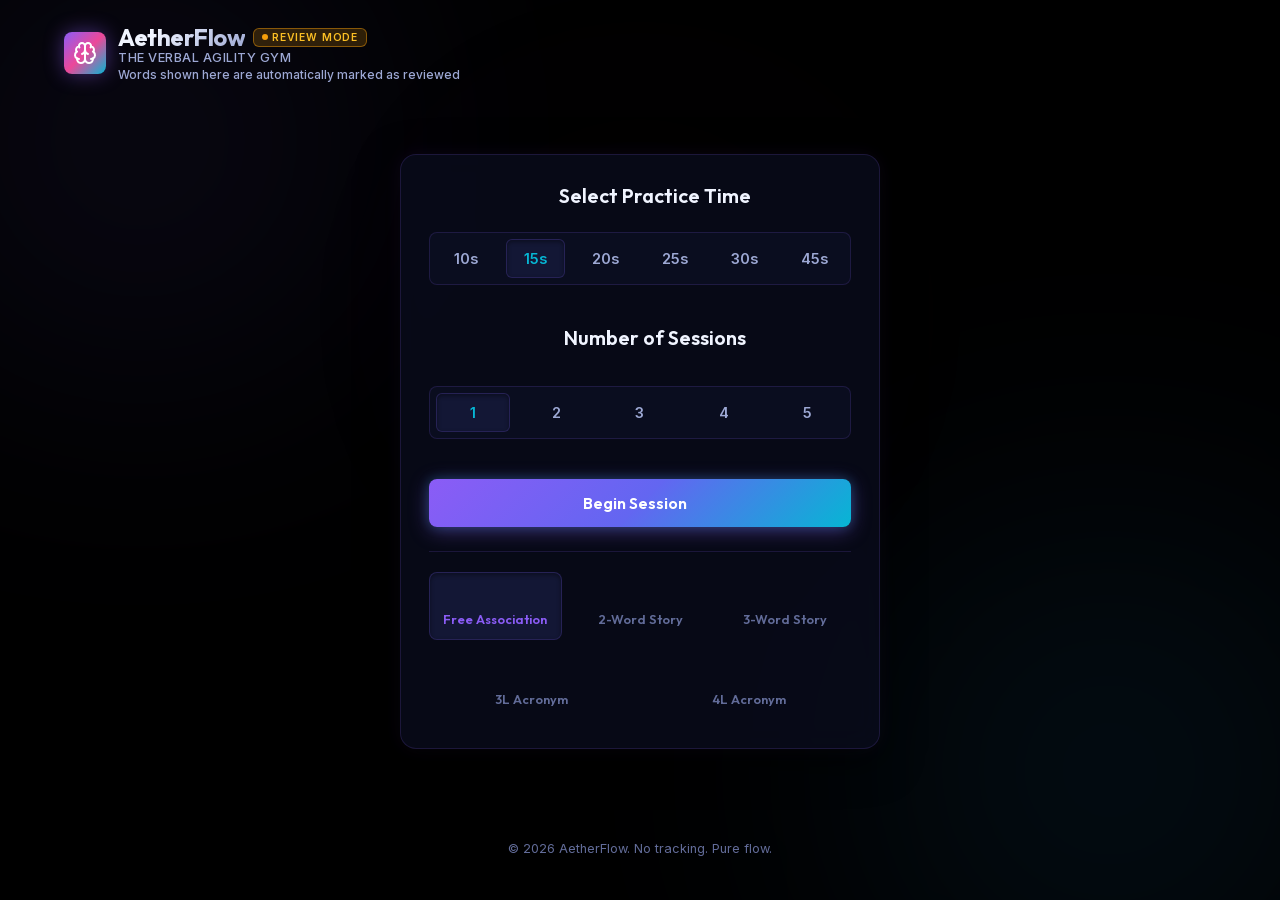
==== commit 6beae90d: "Add Review Mode badge and description to review version" ====
--- a/index.html
+++ b/index.html
@@ -3,19 +3,19 @@
 <head>
   <meta charset="UTF-8">
   <meta name="viewport" content="width=device-width, initial-scale=1.0, viewport-fit=cover, user-scalable=no">
-  <meta name="description" content="AetherFlow: Train your brain to think fast with minimalist 15-second verbal agility drills.">
+  <meta name="description" content="A lightweight and clean version of the free association word practice application. Focus purely on the flow of your thoughts.">
   <!-- PWA & Apple Integration -->
   <link rel="manifest" href="manifest.json">
   <meta name="apple-mobile-web-app-capable" content="yes">
   <meta name="apple-mobile-web-app-status-bar-style" content="black-translucent">
   <meta name="apple-mobile-web-app-title" content="AetherFlow">
   <link rel="apple-touch-icon" href="apple-touch-icon.png">
-  <meta name="theme-color" media="(prefers-color-scheme: dark)" content="#04050D">
-  <meta name="theme-color" media="(prefers-color-scheme: light)" content="#F4F6FC">
+  <meta name="theme-color" media="(prefers-color-scheme: dark)" content="#000000">
+  <meta name="theme-color" media="(prefers-color-scheme: light)" content="#F8FAFC">
   
   <title>AetherFlow - Free Association Practice</title>
   <!-- App Stylesheet (Synchronous in head for 0ms style paint) -->
-  <link rel="stylesheet" href="style.css?v=59">
+  <link rel="stylesheet" href="style.css?v=58">
   <!-- Local Fonts (Non-blocking so system fonts display instantly) -->
   <link rel="stylesheet" href="assets/fonts/fonts.css?v=50" media="print" onload="this.media='all'">
   <!-- Lucide Icons -->
@@ -23,7 +23,7 @@
 
   <style>
     html, body {
-      background-color: #04050D !important;
+      background-color: #000000 !important;
     }
     .lite-setup-container {
       max-width: 480px;
@@ -55,9 +55,15 @@
           </svg>
         </div>
         <div class="brand-text">
-          <h1>AetherFlow</h1>
+          <div style="display: flex; align-items: center; gap: 8px;">
+            <h1>AetherFlow</h1>
+            <span style="display: inline-flex; align-items: center; gap: 4px; padding: 2px 8px; border-radius: 6px; font-size: 0.65rem; font-weight: 800; letter-spacing: 0.08em; text-transform: uppercase; background: rgba(245, 158, 11, 0.18); border: 1px solid rgba(245, 158, 11, 0.45); color: #fbbf24; vertical-align: middle;">
+              <span style="width: 6px; height: 6px; border-radius: 50%; background: #f59e0b; display: inline-block;"></span>
+              Review Mode
+            </span>
+          </div>
           <p>The Verbal Agility Gym</p>
-          <p style="font-size: 0.75rem; text-transform: none; letter-spacing: normal; margin-top: 2px; color: var(--text-secondary);">Train your brain to think fast</p>
+          <p style="font-size: 0.75rem; text-transform: none; letter-spacing: normal; margin-top: 2px; color: var(--text-secondary);">Words shown here are automatically marked as reviewed</p>
         </div>
       </div>
     </header>
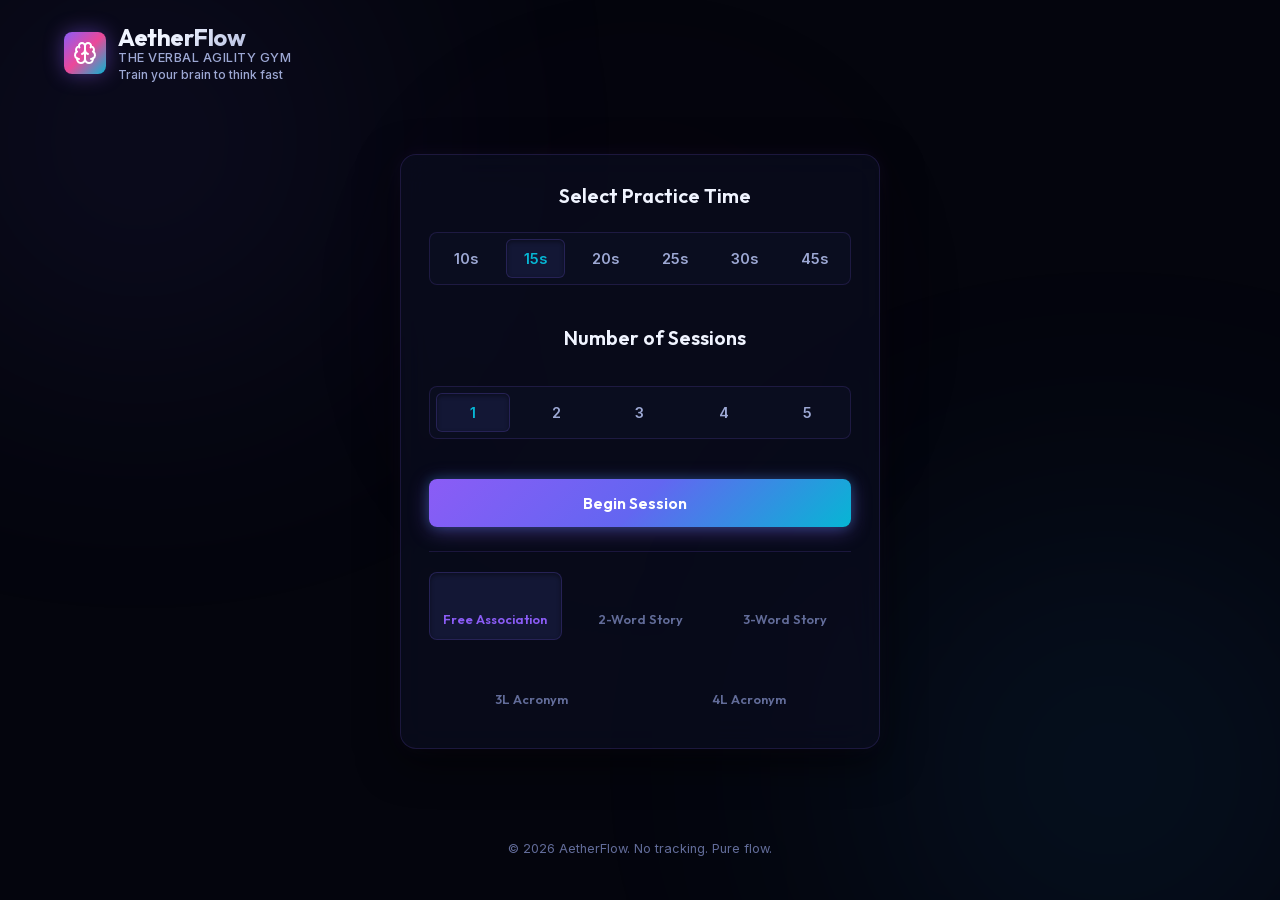
==== commit cfb0ae5a: "Ensure public branch has clean public header and Vercel Analytics" ====
--- a/index.html
+++ b/index.html
@@ -3,19 +3,19 @@
 <head>
   <meta charset="UTF-8">
   <meta name="viewport" content="width=device-width, initial-scale=1.0, viewport-fit=cover, user-scalable=no">
-  <meta name="description" content="A lightweight and clean version of the free association word practice application. Focus purely on the flow of your thoughts.">
+  <meta name="description" content="AetherFlow: Train your brain to think fast with minimalist 15-second verbal agility drills.">
   <!-- PWA & Apple Integration -->
   <link rel="manifest" href="manifest.json">
   <meta name="apple-mobile-web-app-capable" content="yes">
   <meta name="apple-mobile-web-app-status-bar-style" content="black-translucent">
   <meta name="apple-mobile-web-app-title" content="AetherFlow">
   <link rel="apple-touch-icon" href="apple-touch-icon.png">
-  <meta name="theme-color" media="(prefers-color-scheme: dark)" content="#000000">
-  <meta name="theme-color" media="(prefers-color-scheme: light)" content="#F8FAFC">
+  <meta name="theme-color" media="(prefers-color-scheme: dark)" content="#04050D">
+  <meta name="theme-color" media="(prefers-color-scheme: light)" content="#F4F6FC">
   
   <title>AetherFlow - Free Association Practice</title>
   <!-- App Stylesheet (Synchronous in head for 0ms style paint) -->
-  <link rel="stylesheet" href="style.css?v=58">
+  <link rel="stylesheet" href="style.css?v=59">
   <!-- Local Fonts (Non-blocking so system fonts display instantly) -->
   <link rel="stylesheet" href="assets/fonts/fonts.css?v=50" media="print" onload="this.media='all'">
   <!-- Lucide Icons -->
@@ -23,7 +23,7 @@
 
   <style>
     html, body {
-      background-color: #000000 !important;
+      background-color: #04050D !important;
     }
     .lite-setup-container {
       max-width: 480px;
@@ -55,15 +55,9 @@
           </svg>
         </div>
         <div class="brand-text">
-          <div style="display: flex; align-items: center; gap: 8px;">
-            <h1>AetherFlow</h1>
-            <span style="display: inline-flex; align-items: center; gap: 4px; padding: 2px 8px; border-radius: 6px; font-size: 0.65rem; font-weight: 800; letter-spacing: 0.08em; text-transform: uppercase; background: rgba(245, 158, 11, 0.18); border: 1px solid rgba(245, 158, 11, 0.45); color: #fbbf24; vertical-align: middle;">
-              <span style="width: 6px; height: 6px; border-radius: 50%; background: #f59e0b; display: inline-block;"></span>
-              Review Mode
-            </span>
-          </div>
+          <h1>AetherFlow</h1>
           <p>The Verbal Agility Gym</p>
-          <p style="font-size: 0.75rem; text-transform: none; letter-spacing: normal; margin-top: 2px; color: var(--text-secondary);">Words shown here are automatically marked as reviewed</p>
+          <p style="font-size: 0.75rem; text-transform: none; letter-spacing: normal; margin-top: 2px; color: var(--text-secondary);">Train your brain to think fast</p>
         </div>
       </div>
     </header>
@@ -228,6 +222,8 @@
 
   <!-- App Logic script -->
   <script src="app.js?v=58"></script>
+  <!-- Vercel Web Analytics -->
+  <script defer src="/_vercel/insights/script.js"></script>
   <!-- Force unregister any legacy service workers and clear cache storage -->
   <script>
     if ('serviceWorker' in navigator) {
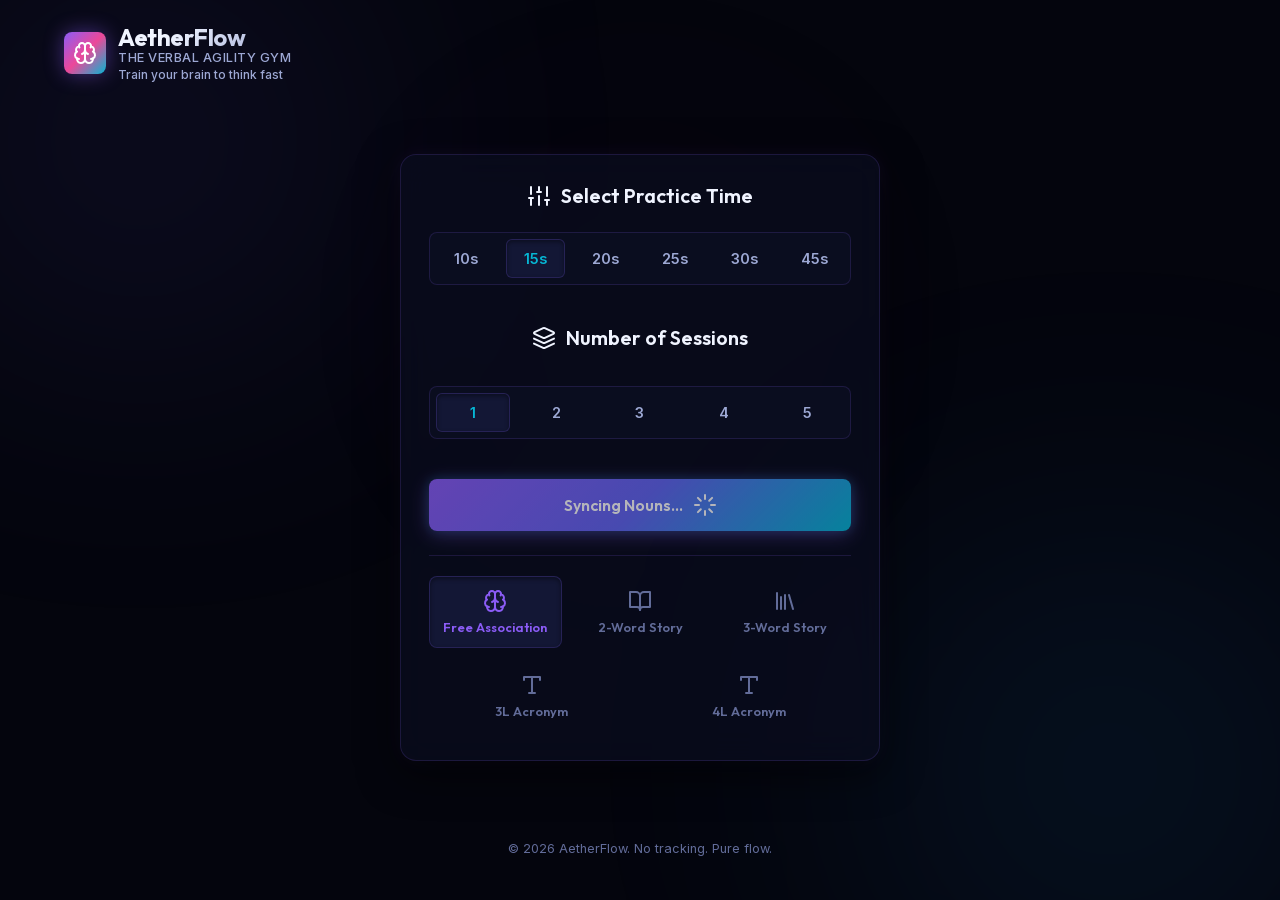
==== commit 6316b36c: "Fix duplicate catch block syntax error in app.js and bump script version" ====
--- a/index.html
+++ b/index.html
@@ -21,6 +21,12 @@
   <!-- Lucide Icons -->
   <script src="assets/js/lucide.min.js?v=50"></script>
 
+  <!-- Vercel Web Analytics -->
+  <script>
+    window.va = window.va || function () { (window.vaq = window.vaq || []).push(arguments); };
+  </script>
+  <script defer src="/_vercel/insights/script.js"></script>
+
   <style>
     html, body {
       background-color: #04050D !important;
@@ -221,9 +227,7 @@
   </div>
 
   <!-- App Logic script -->
-  <script src="app.js?v=58"></script>
-  <!-- Vercel Web Analytics -->
-  <script defer src="/_vercel/insights/script.js"></script>
+  <script src="app.js?v=60"></script>
   <!-- Force unregister any legacy service workers and clear cache storage -->
   <script>
     if ('serviceWorker' in navigator) {
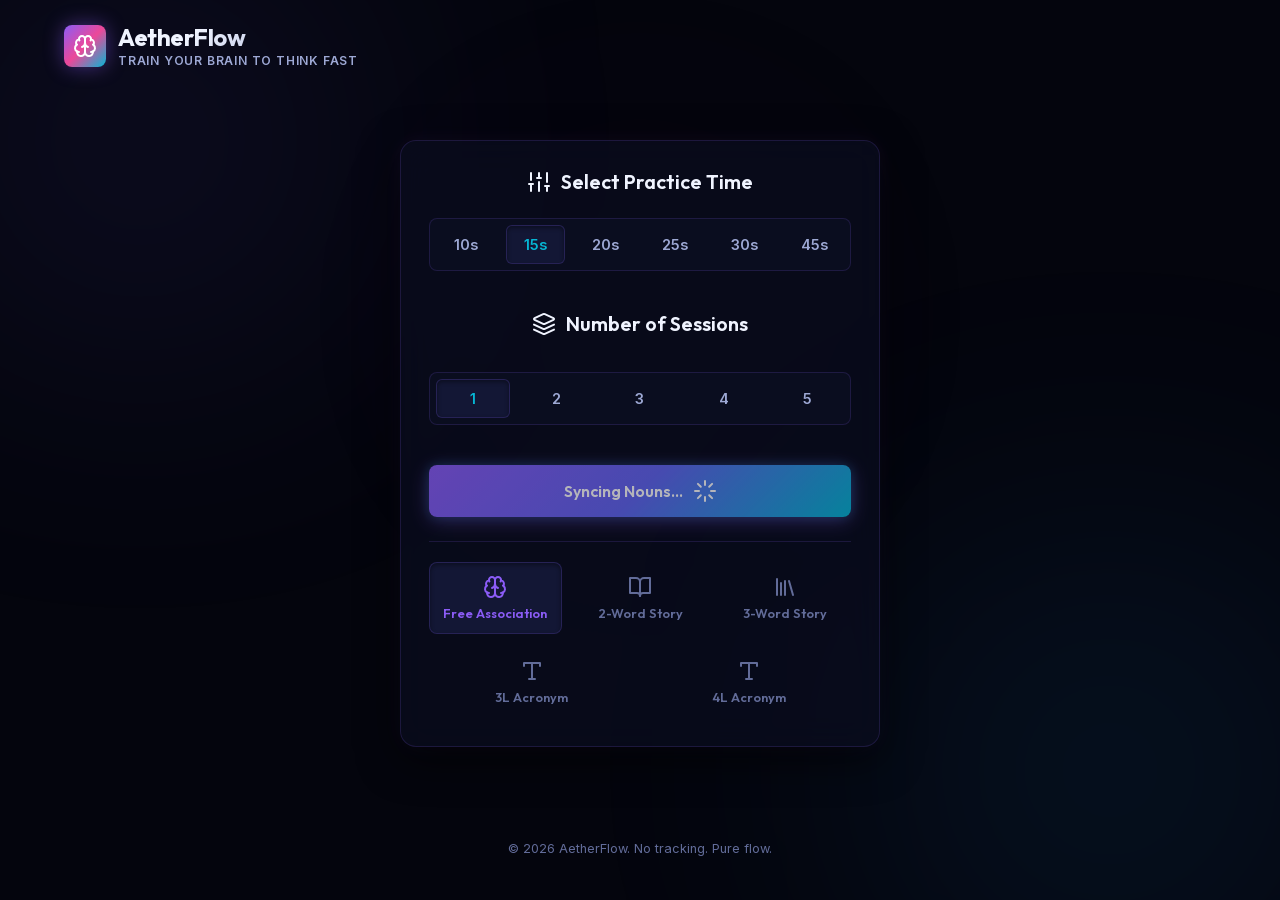
==== commit da37ce6a: "Remove THE VERBAL AGILITY GYM and style TRAIN YOUR BRAIN TO THINK FAST in all caps" ====
--- a/index.html
+++ b/index.html
@@ -62,8 +62,7 @@
         </div>
         <div class="brand-text">
           <h1>AetherFlow</h1>
-          <p>The Verbal Agility Gym</p>
-          <p style="font-size: 0.75rem; text-transform: none; letter-spacing: normal; margin-top: 2px; color: var(--text-secondary);">Train your brain to think fast</p>
+          <p style="font-size: 0.75rem; text-transform: uppercase; letter-spacing: 0.8px; margin-top: 3px; color: var(--text-secondary); font-weight: 600;">TRAIN YOUR BRAIN TO THINK FAST</p>
         </div>
       </div>
     </header>
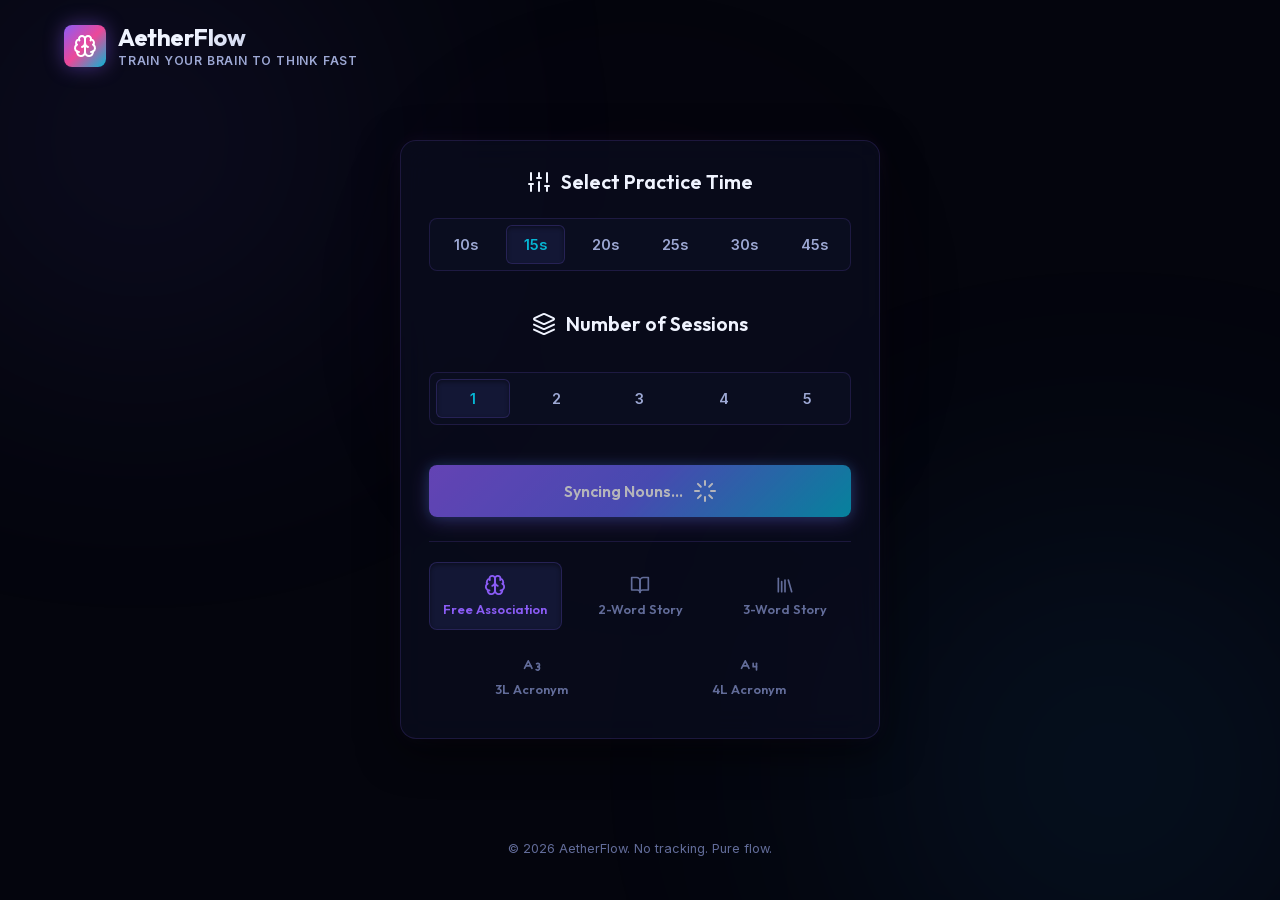
==== commit 03a3db04: "Add distinct A³ and A⁴ Lucide-styled icons for 3L and 4L acronym modes" ====
--- a/index.html
+++ b/index.html
@@ -15,7 +15,7 @@
   
   <title>AetherFlow - Free Association Practice</title>
   <!-- App Stylesheet (Synchronous in head for 0ms style paint) -->
-  <link rel="stylesheet" href="style.css?v=59">
+  <link rel="stylesheet" href="style.css?v=60">
   <!-- Local Fonts (Non-blocking so system fonts display instantly) -->
   <link rel="stylesheet" href="assets/fonts/fonts.css?v=50" media="print" onload="this.media='all'">
   <!-- Lucide Icons -->
@@ -130,11 +130,21 @@
               <span>3-Word Story</span>
             </button>
             <button type="button" class="mode-tab" data-mode="acronym3">
-              <i data-lucide="type"></i>
+              <svg class="mode-tab-icon" viewBox="0 0 24 24" fill="none" stroke="currentColor" stroke-width="2" stroke-linecap="round" stroke-linejoin="round" aria-hidden="true">
+                <path d="m3 16 4.5-9 4.5 9"/>
+                <path d="M4.5 13h6"/>
+                <path d="M17.5 10.5c1.7-1 3.5 0 3.5 1.5a2 2 0 0 1-2 2"/>
+                <path d="M17 17.5c2 1.5 4 .3 4-1.5a2 2 0 0 0-2-2"/>
+              </svg>
               <span>3L Acronym</span>
             </button>
             <button type="button" class="mode-tab" data-mode="acronym4">
-              <i data-lucide="type"></i>
+              <svg class="mode-tab-icon" viewBox="0 0 24 24" fill="none" stroke="currentColor" stroke-width="2" stroke-linecap="round" stroke-linejoin="round" aria-hidden="true">
+                <path d="m3 16 4.5-9 4.5 9"/>
+                <path d="M4.5 13h6"/>
+                <path d="M17 10v4h4"/>
+                <path d="M21 10v8"/>
+              </svg>
               <span>4L Acronym</span>
             </button>
           </div>
--- a/style.css
+++ b/style.css
@@ -1318,7 +1318,8 @@
   transition: var(--transition-smooth);
 }
 
-.mode-tab i {
+.mode-tab i,
+.mode-tab svg {
   width: 20px;
   height: 20px;
   transition: var(--transition-smooth);
@@ -1342,7 +1343,8 @@
   box-shadow: var(--inset-shadow);
 }
 
-.mode-tab.active i {
+.mode-tab.active i,
+.mode-tab.active svg {
   color: var(--color-primary);
   transform: scale(1.1);
 }
